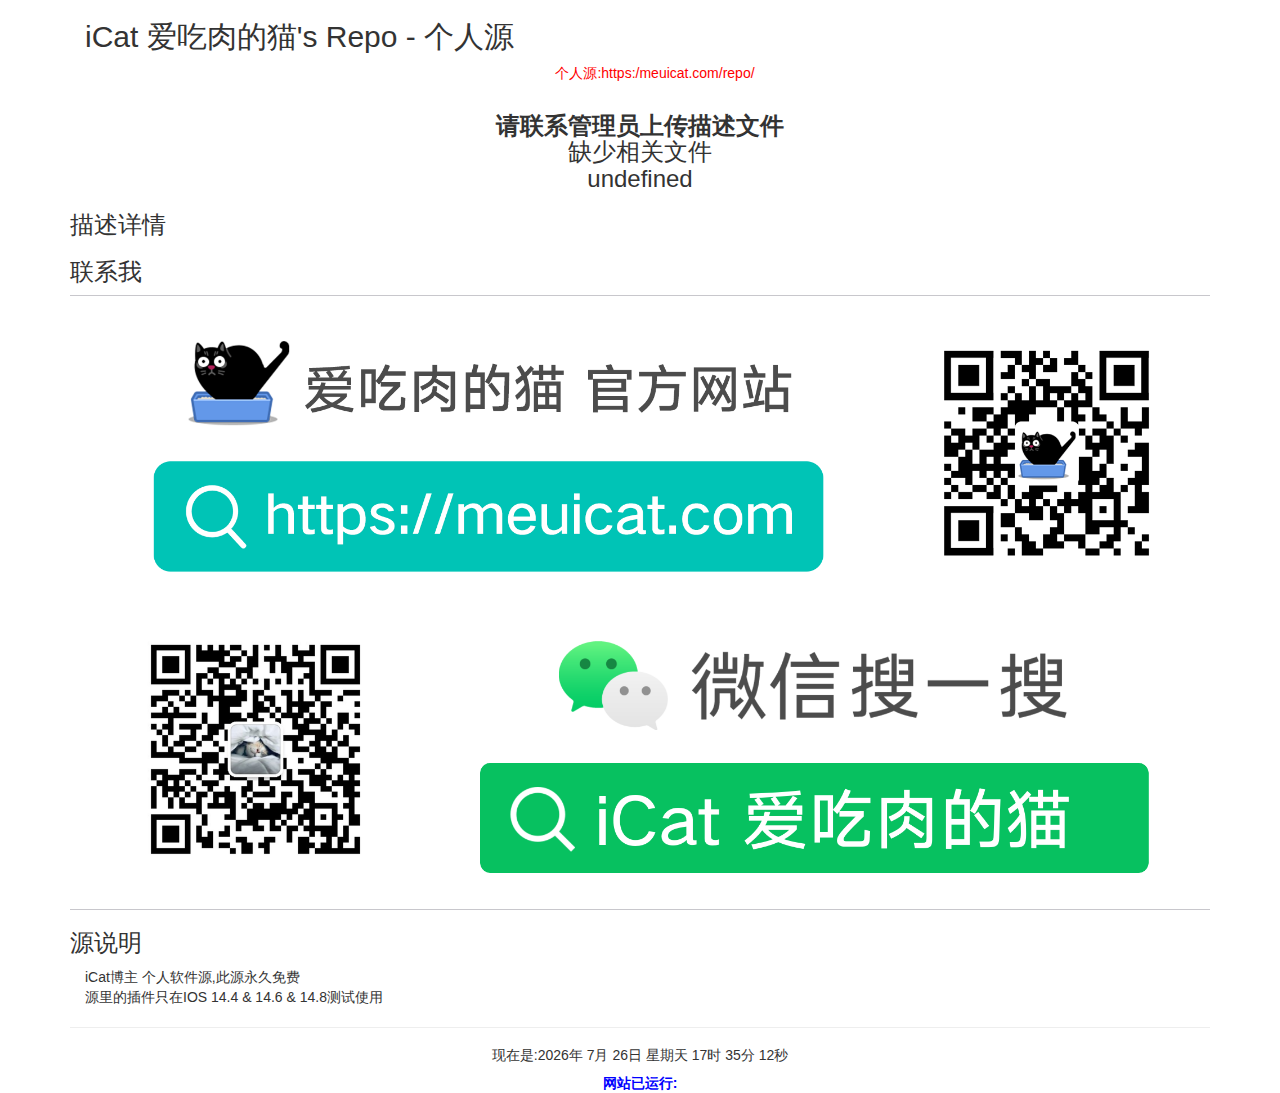
==== desc/description.html @ d69b9518 "Add files via upload" ====
<!DOCTYPE html>
<html lang="en">
<head>
    <title>iCat 爱吃肉的猫</title>
    <meta http-equiv="Content-Type" content="text/html; charset=UTF-8"/>
    <meta name="viewport" content="width=device-width, initial-scale=1">
    <link rel='stylesheet' type='text/css' href='../css/ios7.css'/>
    <link rel="stylesheet" href="../css/bootstrap.min.css">
    <script type="text/javascript" src="js/jquery.querystring.js"></script>
    <script type="text/javascript" src="js/data-loader-engine.js"></script>
    <script type="text/javascript" src="js/ios_version_check.js"></script>
    <script src="../js/jquery.min.js"></script>
    <script src="../js/description.js?_=46545663394">
    </script>
</head>
<body onload="loadPackageInfo();loadRecentUpdates();">
<div class="container">
    <div id="showAddRepo_" hidden>
        <h2>iCat 爱吃肉的猫's Repo - 个人源</h2>
        <!--<a href="cydia://url/https://cydia.saurik.com/api/share#?source=https:/meuicat.com/repo/">-->
            <!--<img class="icon" src="../images/cydialogo.png"/>-->
            <!--<label><h3>打开cydia查看</h3></label></a>-->
    </div>
    <div class="container">
        <p style="text-align:center;" id="showAddRepoUrl_" hidden>
            <FONT COLOR="#ff0000">个人源:https:/meuicat.com/repo/</FONT>
        </p>
    </div>
    <div id="tweakStatusInfo">
        <h3>
            <center><p id="errorInfo"><FONT COLOR="#ff0000">加载描述文件中➽➽➽➽</FONT></p></center>
        </h3>
    </div>
    <div id="warning_" hidden>
        <center>
            <p><span><h2 id="warning"></h2></span></p>
        </center>
    </div>
    <h3>描述详情</h3>
    <div class="well" id="desc_short_" hidden>
        <h5>
            <li id="name" hidden>
        </h5>
        <FONT COLOR="#ff0000" id="desc_short"></FONT>
    </div>
    <div id="compatitle_" hidden>
        <h3>系统支持</h3>
        <div class="well">
            <h4>
                <li>当前插件兼容系统版本:『<FONT COLOR="#ff0000" id="compatitle"></FONT>』</li>
            </h4>
            <!--请查看下方你的系统型号,如你的型号不在该型号之列请酌情安装-->
            <!--<h4 style="color:#ff00ff" id="your_ios" hidden></h4>-->
        </div>
    </div>
    <!--<div id="desc_version_" hidden>-->
        <!--<h3>历史版本</h3><h5><span id="desc_version" class="badge"/></h5>-->
        <!--<div class="well">-->
            <!--<FONT COLOR="#ff0000">如果当前更新的插件存在问题或不兼容,你可以通过右上角的变更>降级,降级到之前的某个版本(如右上角只有安装按钮,表示当前没有历史版本的插件</FONT>-->
            <!--<li id="changelog"></li>-->
        <!--</div>-->
    <!--</div>-->
    <div id="screenshot_" hidden>
        <h3>预览截图</h3>
        <p id="screenshot">
    </div>
    <!-- cydia打开第一页第一屏最底下显示 -->
    <h3>联系我</h3>
    <!--<ul>-->
    <!--<li>-->
    <!--<a href="https://meuicat.com" target="_blank">-->
    <!--<img class="icon" src="qq.png"/>-->
    <!--<label>点击进入我的博客</label>-->
    <!--</a>-->
    <!--</li>-->
    <!--</ul>-->
    <ul>
        <li>
            <img height="80%" width="100%" src="../images/wechat.png" alt="iCat 爱吃肉的猫"/>
        </li>
    </ul>


    <h3>源说明</h3>
    <div class="container" id="dependenciesContainer">
        <span>iCat博主 个人软件源,此源永久免费<br>源里的插件只在IOS 14.4 & 14.6 & 14.8测试使用</span>
    </div>

    <hr/>
    <!-- 游览器打开源网站打开最下显示-->

    <center>
        <h5>现在是:<span id="year"></span>年
            <span id="month"></span>月
            <span id="day"></span>日
            星期<span id="week"></span>
            <span id="h"></span>时 <span id="m"></span>分 <span id="s"></span>秒

            <script type="text/javascript">
                //获取'年'的ID year
                var year = document.getElementById('year'),
                    //获取'月'的ID month
                    month = document.getElementById('month'),
                    //获取'日'的ID day
                    day = document.getElementById('day'),
                    //获取'星期'的ID week
                    week = document.getElementById('week'),
                    //获取'时'的ID h
                    h = document.getElementById('h'),
                    //获取'分'的ID m
                    m = document.getElementById('m'),
                    //获取'秒'的ID s
                    s = document.getElementById('s');

                function timed() {
                    //创建Date时间对象
                    var time = new Date();
                    //获取四位数的年分并更改year的内容
                    year.innerHTML = time.getFullYear();
                    //获取月份+1并更改month的内容 月份+1 是因为月份默认从0开始
                    month.innerHTML = time.getMonth() + 1;
                    //获取日期并更改day的内容
                    day.innerHTML = time.getDate();
                    //获取星期并更改week的内容
                    week.innerHTML = time.getDay();
                    //获取小时并更改h的内容
                    h.innerHTML = time.getHours();
                    //获取分钟并更改m的内容
                    m.innerHTML = (time.getMinutes() > 9 ? time.getMinutes() : "0" + time.getMinutes());
                    //获取秒钟并更改s的内容
                    s.innerHTML = (time.getSeconds() > 9 ? time.getSeconds() : "0" + time.getSeconds());
                    //获取星期数用于下面的判断
                    w = time.getDay();
                    //定义个数组并赋值
                    var weekArr = ['天', '一', '二', '三', '四', '五', '六'];
                    //for循环
                    for (var i = 0; i < weekArr.length; i++) {
                        //如果w的值等于i的值
                        if (w === i) {
                            //就更改week的内容为weekArr[i]
                            //也就是中文的数字
                            week.innerHTML = weekArr[i];
                        }
                    }
                    //setTimeout函数设置间隔 每1000毫秒执行一次函数
                    setTimeout("timed()", 1000);

                }

                timed();

            </script>
        </h5>
    </center>

    <center>
        <b><FONT COLOR="#0000ff">网站已运行:<span id="run_time" style="color:red"></span></FONT></b>
    </center>

    <script>
        function runTime() {
            var d = new Date(), str = '';
            BirthDay = new Date("Feb 23,2022");
            today = new Date();
            timeold = (today.getTime() - BirthDay.getTime());
            sectimeold = timeold / 1000
            secondsold = Math.floor(sectimeold);
            msPerDay = 24 * 60 * 60 * 1000
            msPerYear = 365 * 24 * 60 * 60 * 1000
            e_daysold = timeold / msPerDay
            e_yearsold = timeold / msPerYear
            daysold = Math.floor(e_daysold);
            yearsold = Math.floor(e_yearsold);
            //str = yearsold + "年";
            str += daysold + "天";
            str += d.getHours() + '时';
            str += d.getMinutes() + '分';
            str += d.getSeconds() + '秒';
            return str;
        }

        setInterval(function () {
            $('#run_time').html(runTime())
        }, 1000);
    </script>
</div>
</body>


</html>
---- css/ios7.css ----
/* Basic iOS 7 CSS */
* {
    margin: 0;
    padding: 0;
    border: 0;
    outline: 0;
    box-sizing: border-box
}

html {
    background: #efeff4
}

body {
    font: 14px -apple-system-font, ".Helvetica NeueUI", "Helvetica Neue", sans-serif;
    margin: 0px 0 35px 0;
    cursor: default;
    -webkit-user-select: none
}

h2, body > p {
    margin: 15px;
    color: #6d6d72;
    font-size: 14px;
    font-weight: 400
}

h2 a, body > p a {
    color: inherit
}

h2 {
    /*英文字体全部大写*/
    /*text-transform: uppercase;*/
    margin-bottom: 5px
}

body > p {
    margin-top: -25px
}

a, button {
    color: #007aff;
    text-decoration: none
}

header {
    position: fixed;
    top: 0;
    left: 0;
    width: 100%;
    height: 44px;
    z-index: 10;
    background: #f7f7f7;
    border-bottom: 1px solid #c9c9cd
}

header h1 {
    text-align: center;
    font-size: 18px;
    line-height: 44px;
    font-weight: 500
}

ul {
    margin: 5px 0 35px 0;
    list-style: none;
    background: #fff
}

ul:before, ul:after {
    content: "";
    display: block;
    height: 1px;
    background: #c8c7cc
}

ul li {
    border-bottom: 1px solid #c8c7cc;
    margin-left: 15px
}

ul li:last-child {
    border-bottom: 0
}

ul li > p, ul li > a, ul li > button {
    padding: 13px 15px;
    margin-left: -15px
}

ul li > p + p, ul li > p + a, ul li > p + button, ul li > a + p, ul li > a + a, ul li > a + button, ul li > button + p, ul li > button + a, ul li > button + button {
    padding-top: 0
}

ul li > a, ul li > button {
    display: block;
    color: #007aff;
    padding-right: 30px;
    position: relative;
    z-index: 2
}

ul li > a:after, ul li > button:after {
    content: "";
    display: block;
    background: url("[data-uri]");
    position: absolute;
    top: 50%;
    right: 15px;
    width: 10px;
    height: 13px;
    margin-top: -6.5px;
    background-size: 100% 100%
}

ul li > button {
    font: inherit;
    width: 100%;
    text-align: left
}

ul + p {
    margin-top: -25px
}

.cydia body {
    margin-top: 35px
}

.cydia header {
    display: none
}

.cydia header + p {
    margin-top: -20px
}

.depiction {
    background: transparent
}

.depiction body {
    margin-top: 0;
    margin-bottom: 0
}

img.icon {
    height: auto;
    margin: -7px 6px -9px -8px;
    max-height: 29px;
    min-width: 29px;
    width: 29px
}
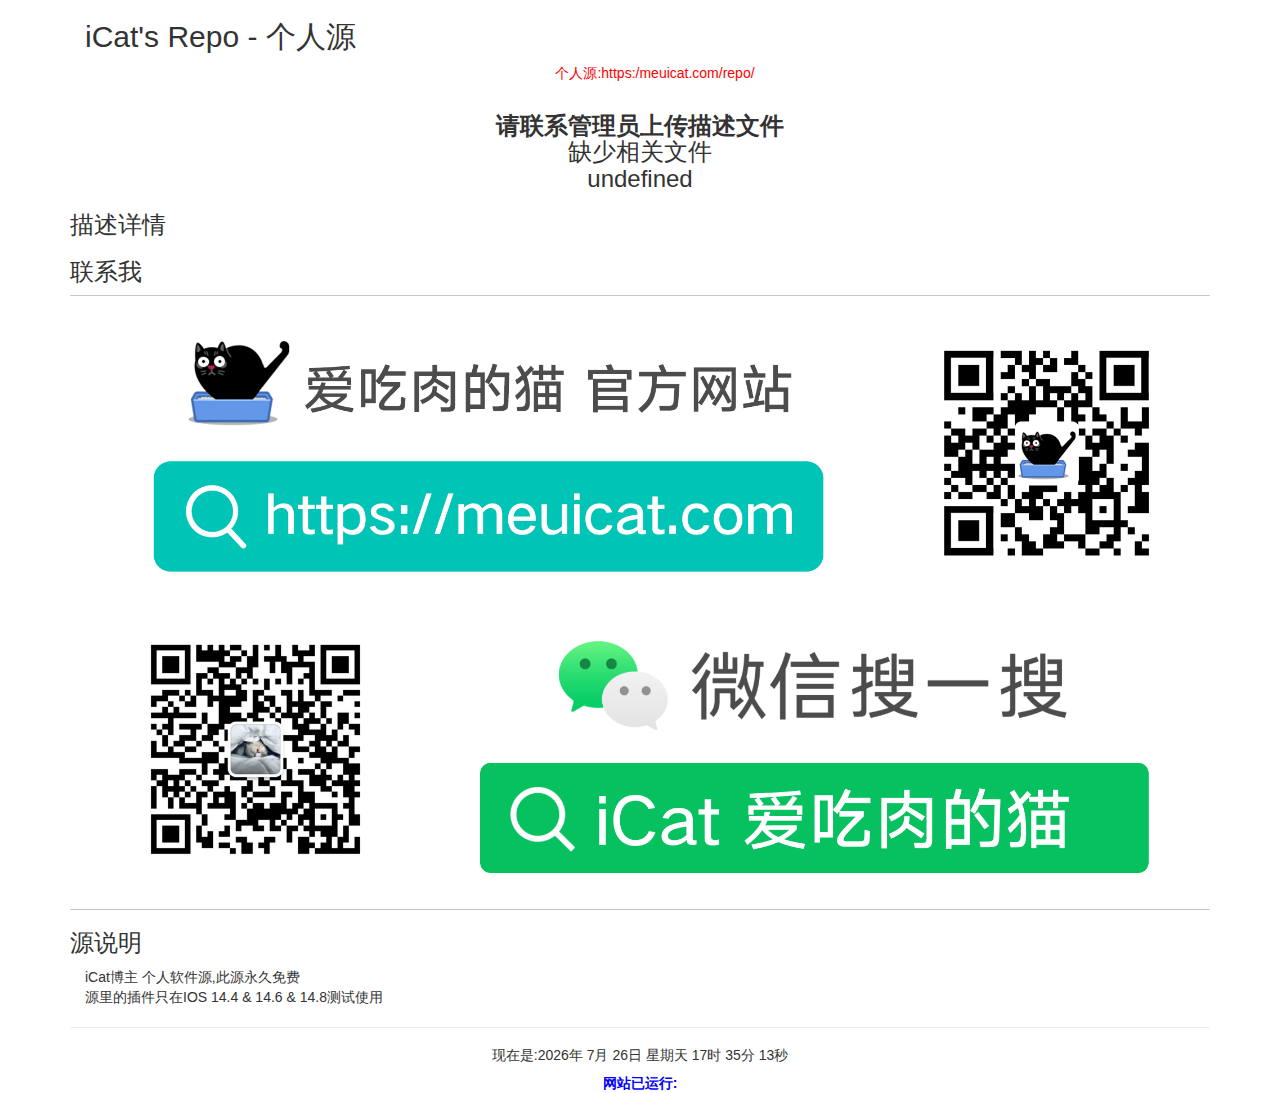
==== commit c47a7d34: "描述更新" ====
--- a/desc/description.html
+++ b/desc/description.html
@@ -6,9 +6,6 @@
     <meta name="viewport" content="width=device-width, initial-scale=1">
     <link rel='stylesheet' type='text/css' href='../css/ios7.css'/>
     <link rel="stylesheet" href="../css/bootstrap.min.css">
-    <script type="text/javascript" src="js/jquery.querystring.js"></script>
-    <script type="text/javascript" src="js/data-loader-engine.js"></script>
-    <script type="text/javascript" src="js/ios_version_check.js"></script>
     <script src="../js/jquery.min.js"></script>
     <script src="../js/description.js?_=46545663394">
     </script>
@@ -16,10 +13,7 @@
 <body onload="loadPackageInfo();loadRecentUpdates();">
 <div class="container">
     <div id="showAddRepo_" hidden>
-        <h2>iCat 爱吃肉的猫's Repo - 个人源</h2>
-        <!--<a href="cydia://url/https://cydia.saurik.com/api/share#?source=https:/meuicat.com/repo/">-->
-            <!--<img class="icon" src="../images/cydialogo.png"/>-->
-            <!--<label><h3>打开cydia查看</h3></label></a>-->
+        <h2>iCat's Repo - 个人源</h2>
     </div>
     <div class="container">
         <p style="text-align:center;" id="showAddRepoUrl_" hidden>
@@ -49,31 +43,14 @@
             <h4>
                 <li>当前插件兼容系统版本:『<FONT COLOR="#ff0000" id="compatitle"></FONT>』</li>
             </h4>
-            <!--请查看下方你的系统型号,如你的型号不在该型号之列请酌情安装-->
-            <!--<h4 style="color:#ff00ff" id="your_ios" hidden></h4>-->
         </div>
     </div>
-    <!--<div id="desc_version_" hidden>-->
-        <!--<h3>历史版本</h3><h5><span id="desc_version" class="badge"/></h5>-->
-        <!--<div class="well">-->
-            <!--<FONT COLOR="#ff0000">如果当前更新的插件存在问题或不兼容,你可以通过右上角的变更>降级,降级到之前的某个版本(如右上角只有安装按钮,表示当前没有历史版本的插件</FONT>-->
-            <!--<li id="changelog"></li>-->
-        <!--</div>-->
-    <!--</div>-->
     <div id="screenshot_" hidden>
         <h3>预览截图</h3>
         <p id="screenshot">
     </div>
     <!-- cydia打开第一页第一屏最底下显示 -->
     <h3>联系我</h3>
-    <!--<ul>-->
-    <!--<li>-->
-    <!--<a href="https://meuicat.com" target="_blank">-->
-    <!--<img class="icon" src="qq.png"/>-->
-    <!--<label>点击进入我的博客</label>-->
-    <!--</a>-->
-    <!--</li>-->
-    <!--</ul>-->
     <ul>
         <li>
             <img height="80%" width="100%" src="../images/wechat.png" alt="iCat 爱吃肉的猫"/>
